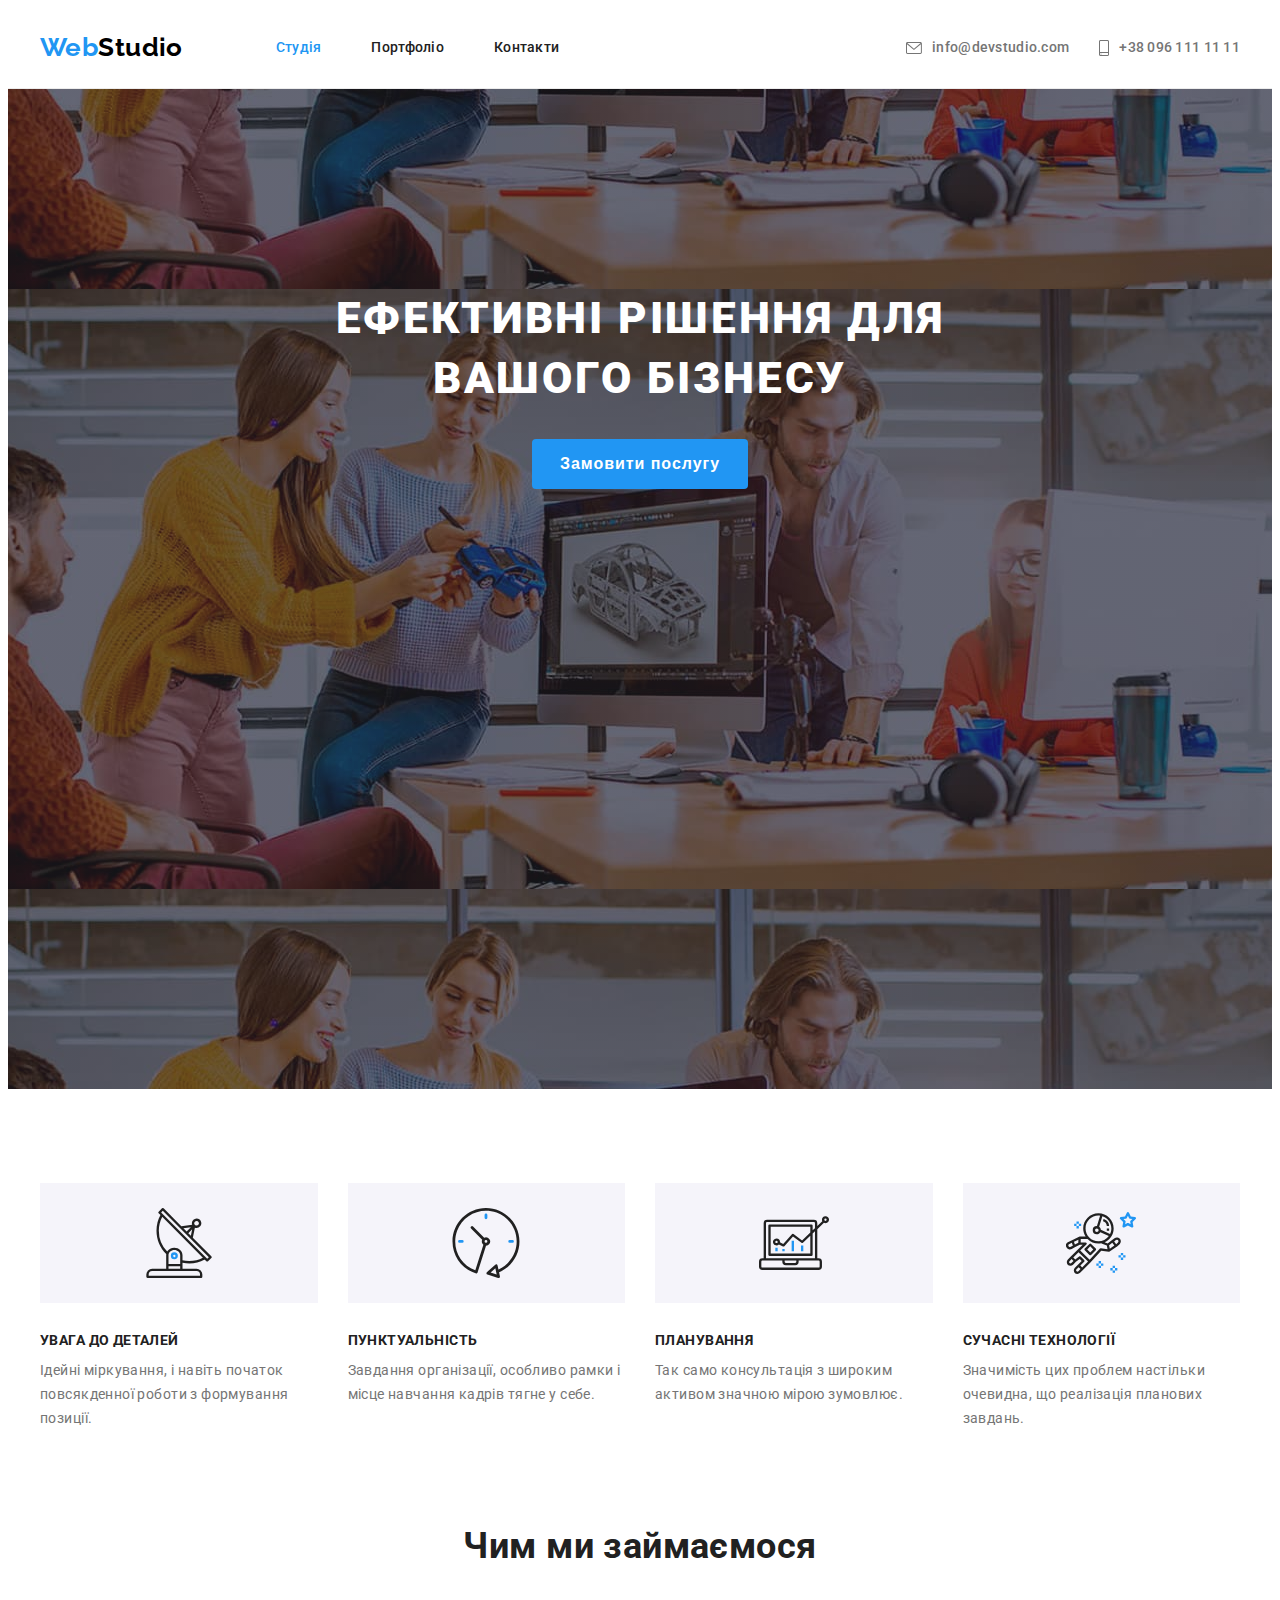
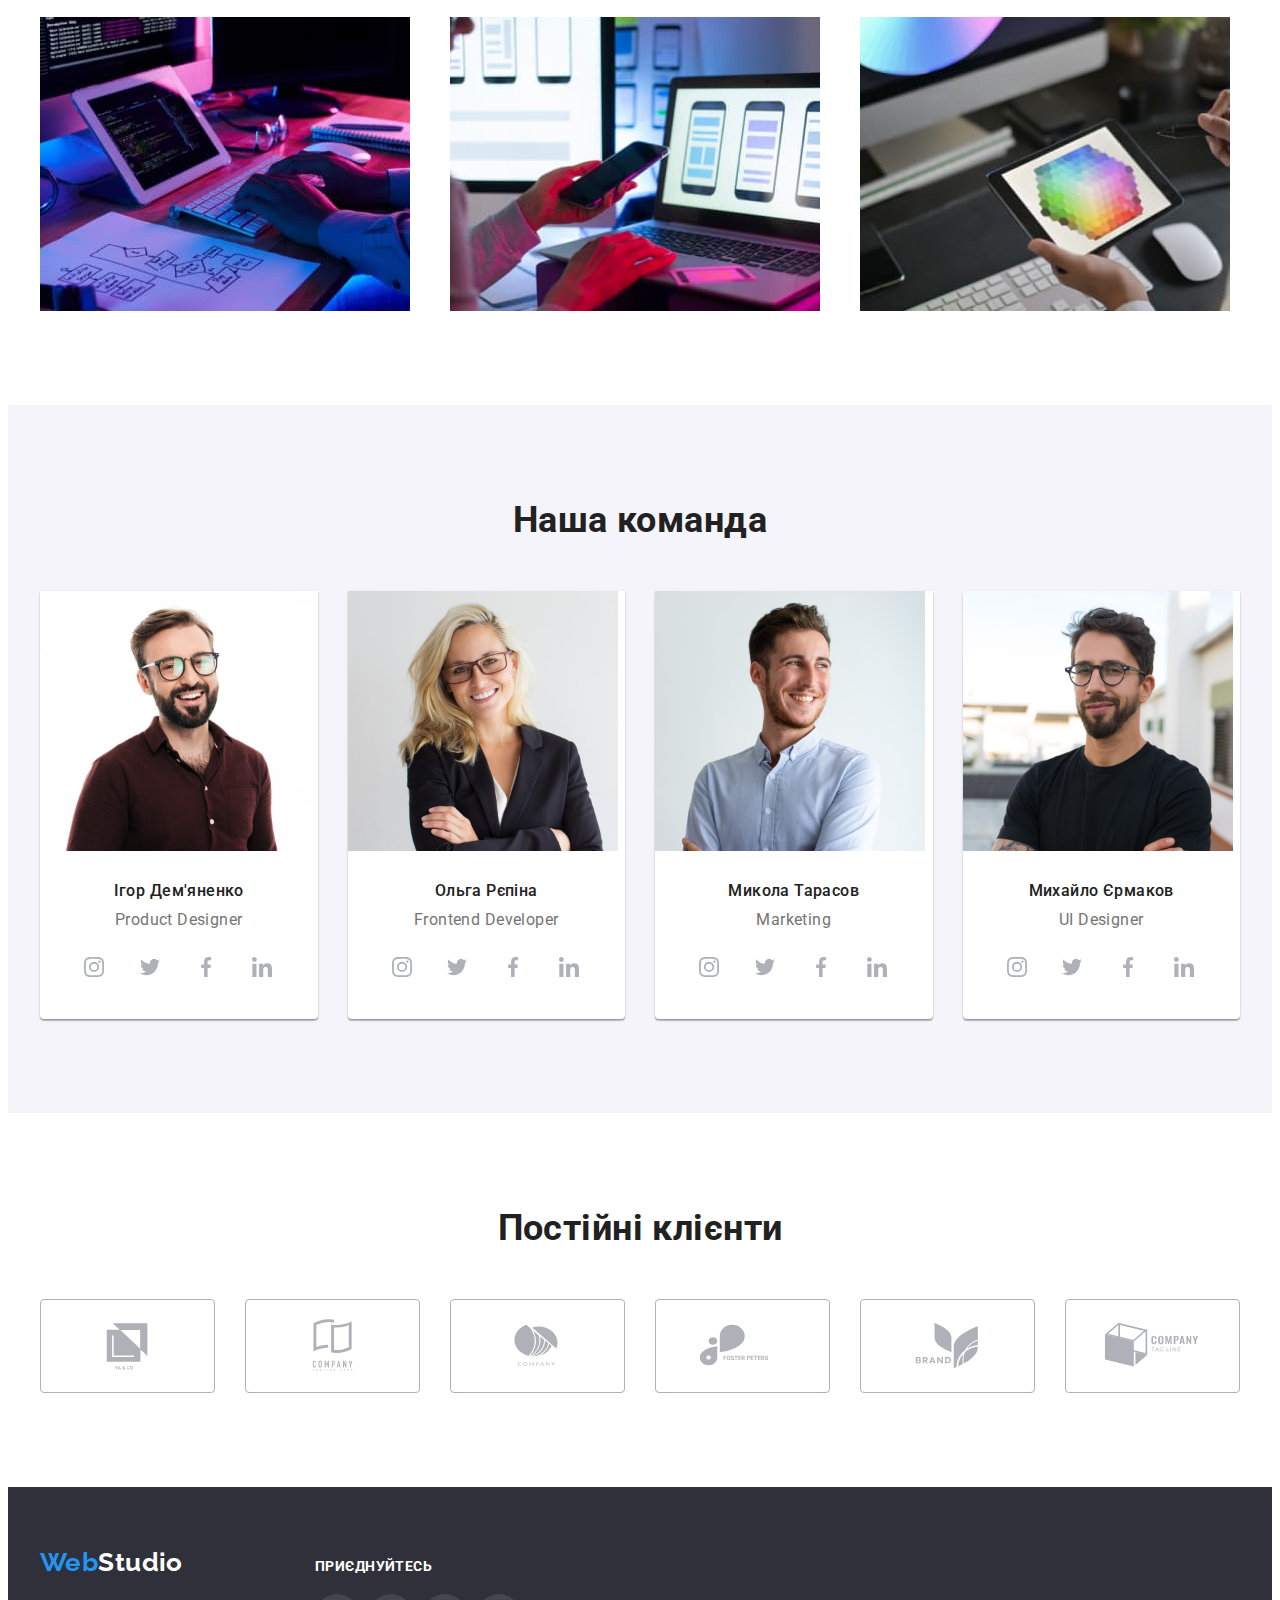
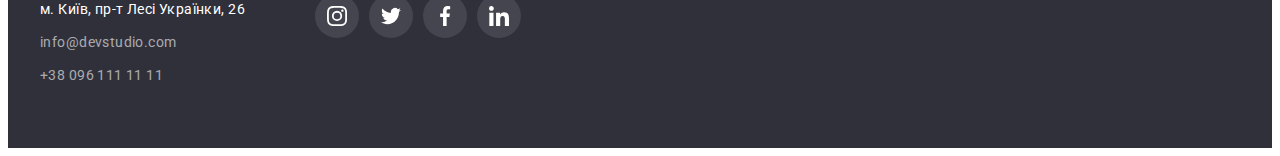
==== index.html @ dd03c1ed "copy" ====
<!DOCTYPE html>
<html lang="uk">
  <head>
    <meta charset="UTF-8" />
    <meta http-equiv="X-UA-Compatible" content="IE=edge" />
    <meta name="viewport" content="width=device-width, initial-scale=1.0" />
    <title>Студія</title>
    <link rel="preconnect" href="https://fonts.googleapis.com" />
    <link rel="preconnect" href="https://fonts.gstatic.com" crossorigin />
    <link
      href="https://fonts.googleapis.com/css2?family=Raleway:wght@700&family=Roboto:wght@400;500;700;900&display=swap"
      rel="stylesheet"
    />
    <link
      rel="stylesheet"
      href="https://cdnjs.cloudflare.com/ajax/libs/modern-normalize/1.1.0/modern-normalize.min.css"
      integrity="sha512-wpPYUAdjBVSE4KJnH1VR1HeZfpl1ub8YT/NKx4PuQ5NmX2tKuGu6U/JRp5y+Y8XG2tV+wKQpNHVUX03MfMFn9Q=="
      crossorigin="anonymous"
      referrerpolicy="no-referrer"
    />
    <link rel="stylesheet" href="./css/styles.css" />
  </head>

  <body class="page">
    <!-- Header -->
    <header class="page-header">
      <div class="container main-nav">
        <a href="./index.html" class="logo-header link" lang="en"
            ><span class="accent">Web</span>Studio</a>
            
        <nav class="page-nav">
          <ul class="site-nav list">
            <li class="item">
              <a href="./index.html" class="link current">Студія</a>
            </li>
            <li class="item">
              <a href="./portfolio.html" class="link"
                >Портфоліо</a
              >
            </li>
            <li class="item">
              <a href="#" class="link">Контакти</a>
            </li>
          </ul>
        </nav>

        <ul class="auth-nav list">
          <li class="item">
            <a href="mailto:info@devstudio.com" class="link">
              <svg class="nav-icon" width="16" height="12">
                <use href="./images/icons.svg#icon-mail"></use>
              </svg>

              info@devstudio.com
            </a>
          </li>

          <li class="item">
            <a href="tel:+380961111111" class="link">
              <svg class="nav-icon" width="10" height="16">
                <use href="./images/icons.svg#icon-tel"></use>
              </svg>

              +38 096 111 11 11</a
            >
          </li>
        </ul>
      </div>
    </header>

    <!-- Main part -->
    <main>
      <!-- Hero -->
      <section class="section hero">
        <div class="container">
          <h1 class="hero-title">Ефективні рішення для<br />вашого бізнесу</h1>
          <button type="button" class="button primary">Замовити послугу</button>
        </div>
      </section>

      <!-- Feature -->
      <section class="section feature">
        <div class="container">
          <h2 class="section-title visually-hidden">Особливості</h2>
          <ul class="feature-list list">
            <li class="feature-item">
              <div class="feature-icon">
                <svg width="70" height="70">
                  <use href="./images/icons.svg#icon-antenna"></use>
                </svg>
              </div>

              <h3 class="title">Увага до деталей</h3>
              <p>Ідейні міркування, і навіть початок повсякденної роботи з формування позиції.</p>
            </li>

            <li class="feature-item">
              <div class="feature-icon">
                <svg width="70" height="70">
                  <use href="./images/icons.svg#icon-clock"></use>
                </svg>
              </div>

              <h3 class="title">Пунктуальність</h3>
              <p>Завдання організації, особливо рамки і місце навчання кадрів тягне у себе.</p>
            </li>

            <li class="feature-item">
              <div class="feature-icon">
                <svg width="70" height="70">
                  <use href="./images/icons.svg#icon-diagram"></use>
                </svg>
              </div>

              <h3 class="title">Планування</h3>
              <p>Так само консультація з широким активом значною мірою зумовлює.</p>
            </li>

            <li class="feature-item">
              <div class="feature-icon">
                <svg width="70" height="70">
                  <use href="./images/icons.svg#icon-astronaut"></use>
                </svg>
              </div>

              <h3 class="title">Сучасні технології</h3>
              <p>Значимість цих проблем настільки очевидна, що реалізація планових завдань.</p>
            </li>
          </ul>
        </div>
      </section>

      <!-- Work -->
      <section class="section">
        <div class="container">
          <h2 class="section-title">Чим ми займаємося</h2>
          <ul class="work-list list">
            <li class="work-item">
              <img
                src="./images/what-we-do/box-one.jpg"
                alt="десктопні додатки"
                width="370"
                height="294"
              />
            </li>
            <li class="work-item">
              <img
                src="./images/what-we-do/box-two.jpg"
                alt="мобільні додатки"
                width="370"
                height="294"
              />
            </li>
            <li class="work-item">
              <img
                src="./images/what-we-do/box-three.jpg"
                alt="дизайнерські рішення"
                width="370"
                height="294"
              />
            </li>
          </ul>
        </div>
      </section>

      <!-- Our team -->
      <section class="section team">
        <div class="container">
          <h2 class="section-title">Наша команда</h2>
          <ul class="team-list list">
            <li class="team-item">
              <img
                class="image"
                src="./images/team/team-card-one.jpg"
                alt="перший член команди Ігор Дем'яненко"
                width="270"
                height="260"
              />
              <div class="team-card">
                <h3 class="title">Ігор Дем'яненко</h3>
                <p class="text" lang="en">Product Designer</p>

                <ul class="team-social-list list">
                  <li class="team-social-item">
                    <a href="" target="_blank" rel="noopener noreferrer" class="team-social-link">
                      <svg width="20" height="20" class="social-icon">
                        <use href="./images/icons.svg#icon-instagram"></use>
                      </svg>
                    </a>
                  </li>
                  <li class="team-social-item">
                    <a href="" target="_blank" rel="noopener noreferrer" class="team-social-link">
                      <svg width="20" height="20" class="social-icon">
                        <use href="./images/icons.svg#icon-twitter"></use>
                      </svg>
                    </a>
                  </li>
                  <li class="team-social-item">
                    <a href="" target="_blank" rel="noopener noreferrer" class="team-social-link">
                      <svg width="20" height="20" class="social-icon">
                        <use href="./images/icons.svg#icon-facebook"></use>
                      </svg>
                    </a>
                  </li>
                  <li class="team-social-item">
                    <a href="" target="_blank" rel="noopener noreferrer" class="team-social-link">
                      <svg width="20" height="20" class="social-icon">
                        <use href="./images/icons.svg#icon-linkedin"></use>
                      </svg>
                    </a>
                  </li>
                </ul>
              </div>
            </li>

            <li class="team-item">
              <img
                class="image"
                src="./images/team/team-card-two.jpg"
                alt="другий член команди Ольга Рєпіна"
                width="270"
                height="260"
              />
              <div class="team-card">
                <h3 class="title">Ольга Рєпіна</h3>
                <p class="text" lang="en">Frontend Developer</p>

                <ul class="team-social-list list">
                  <li class="team-social-item">
                    <a href="" target="_blank" rel="noopener noreferrer" class="team-social-link">
                      <svg width="20" height="20" class="social-icon">
                        <use href="./images/icons.svg#icon-instagram"></use>
                      </svg>
                    </a>
                  </li>
                  <li class="team-social-item">
                    <a href="" target="_blank" rel="noopener noreferrer" class="team-social-link">
                      <svg width="20" height="20" class="social-icon">
                        <use href="./images/icons.svg#icon-twitter"></use>
                      </svg>
                    </a>
                  </li>
                  <li class="team-social-item">
                    <a href="" target="_blank" rel="noopener noreferrer" class="team-social-link">
                      <svg width="20" height="20" class="social-icon">
                        <use href="./images/icons.svg#icon-facebook"></use>
                      </svg>
                    </a>
                  </li>
                  <li class="team-social-item">
                    <a href="" target="_blank" rel="noopener noreferrer" class="team-social-link">
                      <svg width="20" height="20" class="social-icon">
                        <use href="./images/icons.svg#icon-linkedin"></use>
                      </svg>
                    </a>
                  </li>
                </ul>
              </div>
            </li>

            <li class="team-item">
              <img
                class="image"
                src="./images/team/team-card-three.jpg"
                alt="третій член команди Микола Тарасов"
                width="270"
                height="260"
              />
              <div class="team-card">
                <h3 class="title">Микола Тарасов</h3>
                <p class="text" lang="en">Marketing</p>

                <ul class="team-social-list list">
                  <li class="team-social-item">
                    <a href="" target="_blank" rel="noopener noreferrer" class="team-social-link">
                      <svg width="20" height="20" class="social-icon">
                        <use href="./images/icons.svg#icon-instagram"></use>
                      </svg>
                    </a>
                  </li>
                  <li class="team-social-item">
                    <a href="" target="_blank" rel="noopener noreferrer" class="team-social-link">
                      <svg width="20" height="20" class="social-icon">
                        <use href="./images/icons.svg#icon-twitter"></use>
                      </svg>
                    </a>
                  </li>
                  <li class="team-social-item">
                    <a href="" target="_blank" rel="noopener noreferrer" class="team-social-link">
                      <svg width="20" height="20" class="social-icon">
                        <use href="./images/icons.svg#icon-facebook"></use>
                      </svg>
                    </a>
                  </li>
                  <li class="team-social-item">
                    <a href="" target="_blank" rel="noopener noreferrer" class="team-social-link">
                      <svg width="20" height="20" class="social-icon">
                        <use href="./images/icons.svg#icon-linkedin"></use>
                      </svg>
                    </a>
                  </li>
                </ul>
              </div>
            </li>
            <li class="team-item">
              <img
                class="image"
                src="./images/team/team-card-four.jpg"
                alt="четвертий член команди Михайло Єрмаков"
                width="270"
                height="260"
              />
              <div class="team-card">
                <h3 class="title">Михайло Єрмаков</h3>
                <p class="text" lang="en">UI Designer</p>

                <ul class="team-social-list list">
                  <li class="team-social-item">
                    <a href="" target="_blank" rel="noopener noreferrer" class="team-social-link">
                      <svg width="20" height="20" class="social-icon">
                        <use href="./images/icons.svg#icon-instagram"></use>
                      </svg>
                    </a>
                  </li>
                  <li class="team-social-item">
                    <a href="" target="_blank" rel="noopener noreferrer" class="team-social-link">
                      <svg width="20" height="20" class="social-icon">
                        <use href="./images/icons.svg#icon-twitter"></use>
                      </svg>
                    </a>
                  </li>
                  <li class="team-social-item">
                    <a href="" target="_blank" rel="noopener noreferrer" class="team-social-link">
                      <svg width="20" height="20" class="social-icon">
                        <use href="./images/icons.svg#icon-facebook"></use>
                      </svg>
                    </a>
                  </li>
                  <li class="team-social-item">
                    <a href="" target="_blank" rel="noopener noreferrer" class="team-social-link">
                      <svg width="20" height="20" class="social-icon">
                        <use href="./images/icons.svg#icon-linkedin"></use>
                      </svg>
                    </a>
                  </li>
                </ul>
              </div>
            </li>
          </ul>
        </div>
      </section>

      <!-- Clients -->

      <section class="section">
        <div class="container">
          <h2 class="section-title">Постійні клієнти</h2>
          <ul class="client-list list">
            <li class="client-item">
              <a href="#" target="_blank" rel="noopener noreferrer" class="client-link">
                <svg width="106" height="60" class="client-icon">
                  <use href="./images/icons.svg#icon-company-one"></use>
                </svg>
              </a>
            </li>
            <li class="client-item">
              <a href="#" target="_blank" rel="noopener noreferrer" class="client-link">
                <svg width="106" height="60" class="client-icon">
                  <use href="./images/icons.svg#icon-company-two"></use>
                </svg>
              </a>
            </li>
            <li class="client-item">
              <a href="#" target="_blank" rel="noopener noreferrer" class="client-link">
                <svg width="106" height="60" class="client-icon">
                  <use href="./images/icons.svg#icon-company-three"></use>
                </svg>
              </a>
            </li>
            <li class="client-item">
              <a href="#" target="_blank" rel="noopener noreferrer" class="client-link">
                <svg width="106" height="60" class="client-icon">
                  <use href="./images/icons.svg#icon-company-four"></use>
                </svg>
              </a>
            </li>
            <li class="client-item">
              <a href="#" target="_blank" rel="noopener noreferrer" class="client-link">
                <svg width="106" height="60" class="client-icon">
                  <use href="./images/icons.svg#icon-company-five"></use>
                </svg>
              </a>
            </li>
            <li class="client-item">
              <a href="#" target="_blank" rel="noopener noreferrer" class="client-link">
                <svg width="106" height="60" class="client-icon">
                  <use href="./images/icons.svg#icon-company-six"></use>
                </svg>
              </a>
            </li>
          </ul>
        </div>
      </section>
    </main>

    <!-- Footer -->
    <footer class="page-footer">
      <div class="footer container">
        <div class="section-adress">
          <a href="./index.html" class="logo-footer link" lang="en"
            ><span class="accent">Web</span>Studio</a
          >

          <address>
            <ul class="adress-list list">
              <li class="adress-item">
                <a href="https://goo.gl/maps/Ga38fahrQ6ZwUitU9" target="_blank" rel="noopener noreferrer" class="adress-map link"
                  >м. Київ, пр-т Лесі Українки, 26</a
                >
              </li>

              <li class="adress-item">
                <a href="mailto:info@devstudio.com" class="auth-mail link">info@devstudio.com</a>
              </li>

              <li class="adress-item">
                <a href="tel:+380961111111" class="auth-tel link">+38 096 111 11 11</a>
              </li>
            </ul>
          </address>
        </div>

        <div>
          <span class="active-social">Приєднуйтесь</span>
          <ul class="footer-social-list list">
            <li class="footer-social-item">
              <a href="#" target="_blank" rel="noopener noreferrer" class="footer-social-link">
                <svg width="20" height="20" class="social-icon">
                  <use href="./images/icons.svg#icon-instagram"></use>
                </svg>
              </a>
            </li>

            <li class="footer-social-item">
              <a href="#" target="_blank" rel="noopener noreferrer" class="footer-social-link">
                <svg width="20" height="20" class="social-icon">
                  <use href="./images/icons.svg#icon-twitter"></use>
                </svg>
              </a>
            </li>

            <li class="footer-social-item">
              <a href="#" target="_blank" rel="noopener noreferrer" class="footer-social-link">
                <svg width="20" height="20" class="social-icon">
                  <use href="./images/icons.svg#icon-facebook"></use>
                </svg>
              </a>
            </li>

            <li class="footer-social-item">
              <a href="#" target="_blank" rel="noopener noreferrer" class="footer-social-link">
                <svg width="20" height="20" class="social-icon">
                  <use href="./images/icons.svg#icon-linkedin"></use>
                </svg>
              </a>
            </li>
          </ul>
        </div>
      </div>
    </footer>
  </body>
</html>
---- css/styles.css ----
:root {
  --primary-text-color: #757575;
  --title-text-color: #212121;
  --accent-color: #2196f3;
  --white-color: #ffffff;
  --background-grey-color: #f5f4fa;
  --footer-background-color: #2f303a;
  --black-color: #000000;
  --black-opacity-color: rgba(255, 255, 255, 0.6);
  --background-active-button: #188ce8;
  --background-footer-icon: rgba(255, 255, 255, 0.1);
  --background-hero: #c4c4c4;
  --projects-border-color: #eeeeee;
  --client-icon-color: #afb1b8;
  --team-card-shadow: 0px 1px 3px rgba(0, 0, 0, 0.12), 0px 1px 1px rgba(0, 0, 0, 0.14),
    0px 2px 1px rgba(0, 0, 0, 0.2);
  --project-card-shadow: 0px 1px 1px rgba(0, 0, 0, 0.12), 0px 4px 4px rgba(0, 0, 0, 0.06),
    1px 4px 6px rgba(0, 0, 0, 0.16);
  --filtr-card-shadow: 0px 3px 1px rgba(0, 0, 0, 0.1), 0px 1px 2px rgba(0, 0, 0, 0.08),
    0px 2px 2px rgba(0, 0, 0, 0.12);
  --list-gap: 30px;
  --social-gap: 10px;
  --filtr-gap: 8px;
}

body {
  background-color: var(--white-color);
  color: var(--primary-text-color);

  font-family: 'Roboto', sans-serif;
  font-size: 14px;
  line-height: 1.71;
  letter-spacing: 0.03em;
}

.list {
  margin: 0;
  padding: 0;
  list-style: none;
}

.link {
  text-decoration: none;
  text-transform: none;
}

.container {
  margin-left: auto;
  margin-right: auto;
  padding-left: 15px;
  padding-right: 15px;
  width: 1200px;
}

.section {
  padding-top: 94px;
  padding-bottom: 94px;
}

h1,
h2,
h3,
h4,
h5,
h6,
p {
  margin-top: 0;
  margin-bottom: 0;
}

img {
  display: block;
  max-width: 100%;
  height: auto;
}

.visually-hidden {
  position: absolute;
  white-space: nowrap;
  width: 1px;
  height: 1px;
  overflow: hidden;
  border: 0;
  padding: 0;
  clip: rect(0 0 0 0);
  clip-path: inset(50%);
  margin: -1px;
}

/* page header */

.page-header {
  border-bottom: 1px solid #ececec;
}

/* logo */

.logo-header {
  margin-right: 93px;
  padding-top: 24px;
  padding-bottom: 25px;

  color: var(--black-color);

  font-family: 'Raleway', sans-serif;
  font-weight: 700;
  font-size: 26px;
  line-height: 1.19;
}

.accent {
  color: var(--accent-color);
}

/* site navigation */

.main-nav,
.page-nav {
  display: flex;
  align-items: center;
}

.site-nav {
  display: flex;
  gap: 50px;
}

.site-nav .link {
  display: block;
  padding-top: 32px;
  padding-bottom: 32px;
  color: var(--title-text-color);

  font-weight: 500;
  font-size: 14px;
  line-height: 1.14;
  letter-spacing: 0.02em;
}

.site-nav .link:hover,
.site-nav .link:focus,
.site-nav .link.current,
.auth-nav .link:hover,
.auth-nav .link:focus,
.adress-map:hover,
.adress-map:focus,
.auth-mail:hover,
.auth-mail:focus,
.auth-tel:hover,
.auth-tel:focus {
  color: var(--accent-color);
}

.auth-nav {
  display: flex;
  gap: 30px;
  margin-left: auto;
}

.auth-nav .link {
  display: flex;
  align-items: center;
  padding-top: 32px;
  padding-bottom: 32px;
  color: var(--primary-text-color);

  font-weight: 500;
  font-size: 14px;
  line-height: 1.14;
  letter-spacing: 0.02em;
}

.nav-icon {
  margin-right: 10px;
  fill: currentColor;
}

.nav-icon:hover,
.nav-icon:focus {
  fill: var(--accent-color);
}

/* hero */

.section.hero {
  padding-top: 200px;
  padding-bottom: 200px;
  margin-left: auto;
  margin-right: auto;
  height: 600px;
  max-width: 1600px;
  background-color: var(--background-hero);
  background-image: linear-gradient(to right, rgba(47, 48, 58, 0.4), rgba(47, 48, 58, 0.4)),
    url(../images/hero-background.jpg);
  background-position: center;
}

.hero {
  background-color: var(--footer-background-color);
  text-align: center;
}

.hero-title {
  margin-bottom: 30px;
  color: var(--white-color);

  font-weight: 900;
  font-size: 44px;
  line-height: 1.36;
  letter-spacing: 0.06em;
  text-transform: uppercase;
}

/* feature */

.section.feature {
  padding-bottom: 0;
}

.section-title {
  margin-bottom: 50px;
  color: var(--title-text-color);

  font-size: 36px;
  line-height: 1.17;
  text-align: center;
}

.feature-list {
  display: flex;
  gap: var(--list-gap);
}

.feature-item {
  flex-basis: calc((100% - (3 * var(--list-gap))) / 4);
}

.feature-icon {
  display: flex;
  margin-bottom: 30px;
  height: 120px;
  background-color: var(--background-grey-color);
  justify-content: center;
  align-items: center;
}

.feature-list .title {
  margin-bottom: 10px;
  color: var(--title-text-color);

  font-size: 14px;
  line-height: 1.14;
  text-transform: uppercase;
}

/* Work */

.work-list {
  display: flex;
  gap: var(--list-gap);
}

.work-item {
  flex-basis: calc((100% - (2 * var(--list-gap))) / 3);
}

/* Our team */

.section.team {
  background-color: var(--background-grey-color);
}

.team-list {
  display: flex;
  gap: var(--list-gap);
}

.team-item {
  flex-basis: calc((100% - (3 * var(--list-gap))) / 4);
  background-color: var(--white-color);
  box-shadow: var(--team-card-shadow);
  border-radius: 0px 0px 4px 4px;
}

.team-card {
  padding: 30px 32px;
  text-align: center;
}

.team-list .title {
  margin-bottom: 10px;
  color: var(--title-text-color);

  font-weight: 500;
  font-size: 16px;
  line-height: 1.19;
}

.team-list .text {
  margin-bottom: 16px;
  font-size: 16px;
  line-height: 1.19;
}

.team-social-list,
.footer-social-list {
  display: flex;
  gap: 10px;
  justify-content: center;
}

.team-social-item,
.footer-social-item {
  flex-basis: calc((100% - (3 * var(--social-gap))) / 4);
}

.team-social-link,
.footer-social-link {
  display: flex;
  justify-content: center;
  align-items: center;
  width: 44px;
  height: 44px;
}

.team-social-link {
  color: var(--client-icon-color);
  background-color: var(--white-color);
  border-radius: 50%;
}

.social-icon {
  fill: currentColor;
}

.team-social-link:hover,
.team-social-link:focus {
  background-color: var(--background-active-button);
}

.team-social-link:hover svg,
.team-social-link:focus svg {
  fill: var(--white-color);
}

/* button */

.button {
  border-radius: 4px;
  color: var(--title-text-color);
  background-color: var(--white-color);

  cursor: pointer;
  text-align: center;
  border: none;
}

.button.primary {

  min-width: 216px;
  height: 50px;

  color: var(--white-color);
  background-color: var(--accent-color);

  font-weight: 700;
  font-size: 16px;
  line-height: 1.88;
  text-align: center;
  letter-spacing: 0.06em;
}

.button.primary:hover,
.button.primary:focus {
  color: var(--white-color);
  background-color: var(--background-active-button);
}

.button.secondary {
  padding: 6px 25px;
  color: var(--title-text-color);
  background-color: var(--background-grey-color);

  font-weight: 500;
  font-size: 16px;
  line-height: 1.63;
  letter-spacing: 0.03em;
}

.button.secondary:hover,
.button.secondary:focus {
  color: var(--white-color);
  background-color: var(--accent-color);
}

.button.secondary:hover,
.button.secondary:focus {
  box-shadow: var(--filtr-card-shadow);
}

/* Clients */

.client-list {
  display: flex;
  justify-content: center;
  gap: var(--list-gap);
}

.client-item {
  flex-basis: calc((100% - (5 * var(--list-gap))) / 6);
}

.client-link {
  display: flex;
  justify-content: center;
  align-items: center;
  height: 92px;
  border: 1px solid var(--client-icon-color);
  border-radius: 4px;

  color: var(--client-icon-color);
}

.client-link:hover,
.client-link:focus {
  border: 1px solid var(--accent-color);
}

.client-icon {
  fill: currentColor;
}

.client-link:hover svg,
.client-link:focus svg {
  color: var(--accent-color);
}

/* Footer */

.page-footer {
  padding-top: 60px;
  padding-bottom: 60px;

  color: var(--white-color);
  background-color: var(--footer-background-color);
}

.footer {
  display: flex;
  align-items: baseline;
}

.section-adress {
  margin-right: 70px;
}

.logo-footer {
  display: inline-block;
  margin-bottom: 20px;
  color: var(--white-color);

  font-family: 'Raleway', sans-serif;
  font-weight: 700;
  font-size: 26px;
  line-height: 1.19;
}

.adress-map {
  color: var(--white-color);
  font-style: normal;
}

.adress-item:not(:last-child) {
  margin-bottom: 9px;
}

.auth-mail,
.auth-tel {
  color: var(--black-opacity-color);
  font-style: normal;
}

.active-social {
  display: block;
  margin-bottom: 20px;
  font-weight: 700;
  line-height: 1.1429;
  letter-spacing: 0.03em;
  text-transform: uppercase;
}

.footer-social-link {
  color: var(--white-color);
  background-color: var(--background-footer-icon);
  border-radius: 50%;
}

.social-icon {
  fill: currentColor;
}

.footer-social-link:hover,
.footer-social-link:focus {
  background-color: var(--background-active-button);
}

/* CSS styles for portfolio.html */

/* Filtr section */

.filtr-list {
  display: flex;
  gap: 8px;
  justify-content: center;
  margin-bottom: 50px;
}

/* Projects section */

.section .projects {
  padding-top: 0;
}

.projects-list {
  display: flex;
  flex-wrap: wrap;
  gap: var(--list-gap);
}

.projects-item {
  flex-basis: calc((100% - (2 * var(--list-gap))) / 3);
}

.projects-link {
  display: block;
}

.projects-link:hover,
.projects-link:focus {
  box-shadow: var(--project-card-shadow);
}

.projects-name {
  padding: 20px 24px;
  border: 1px solid var(--projects-border-color);
  border-top: none;
}

.projects-title {
  margin-bottom: 4px;
  color: var(--title-text-color);

  font-size: 18px;
  line-height: 2;
  letter-spacing: 0.06em;
}

.projects-text {
  color: var(--primary-text-color);

  font-size: 16px;
  line-height: 1.88;
}
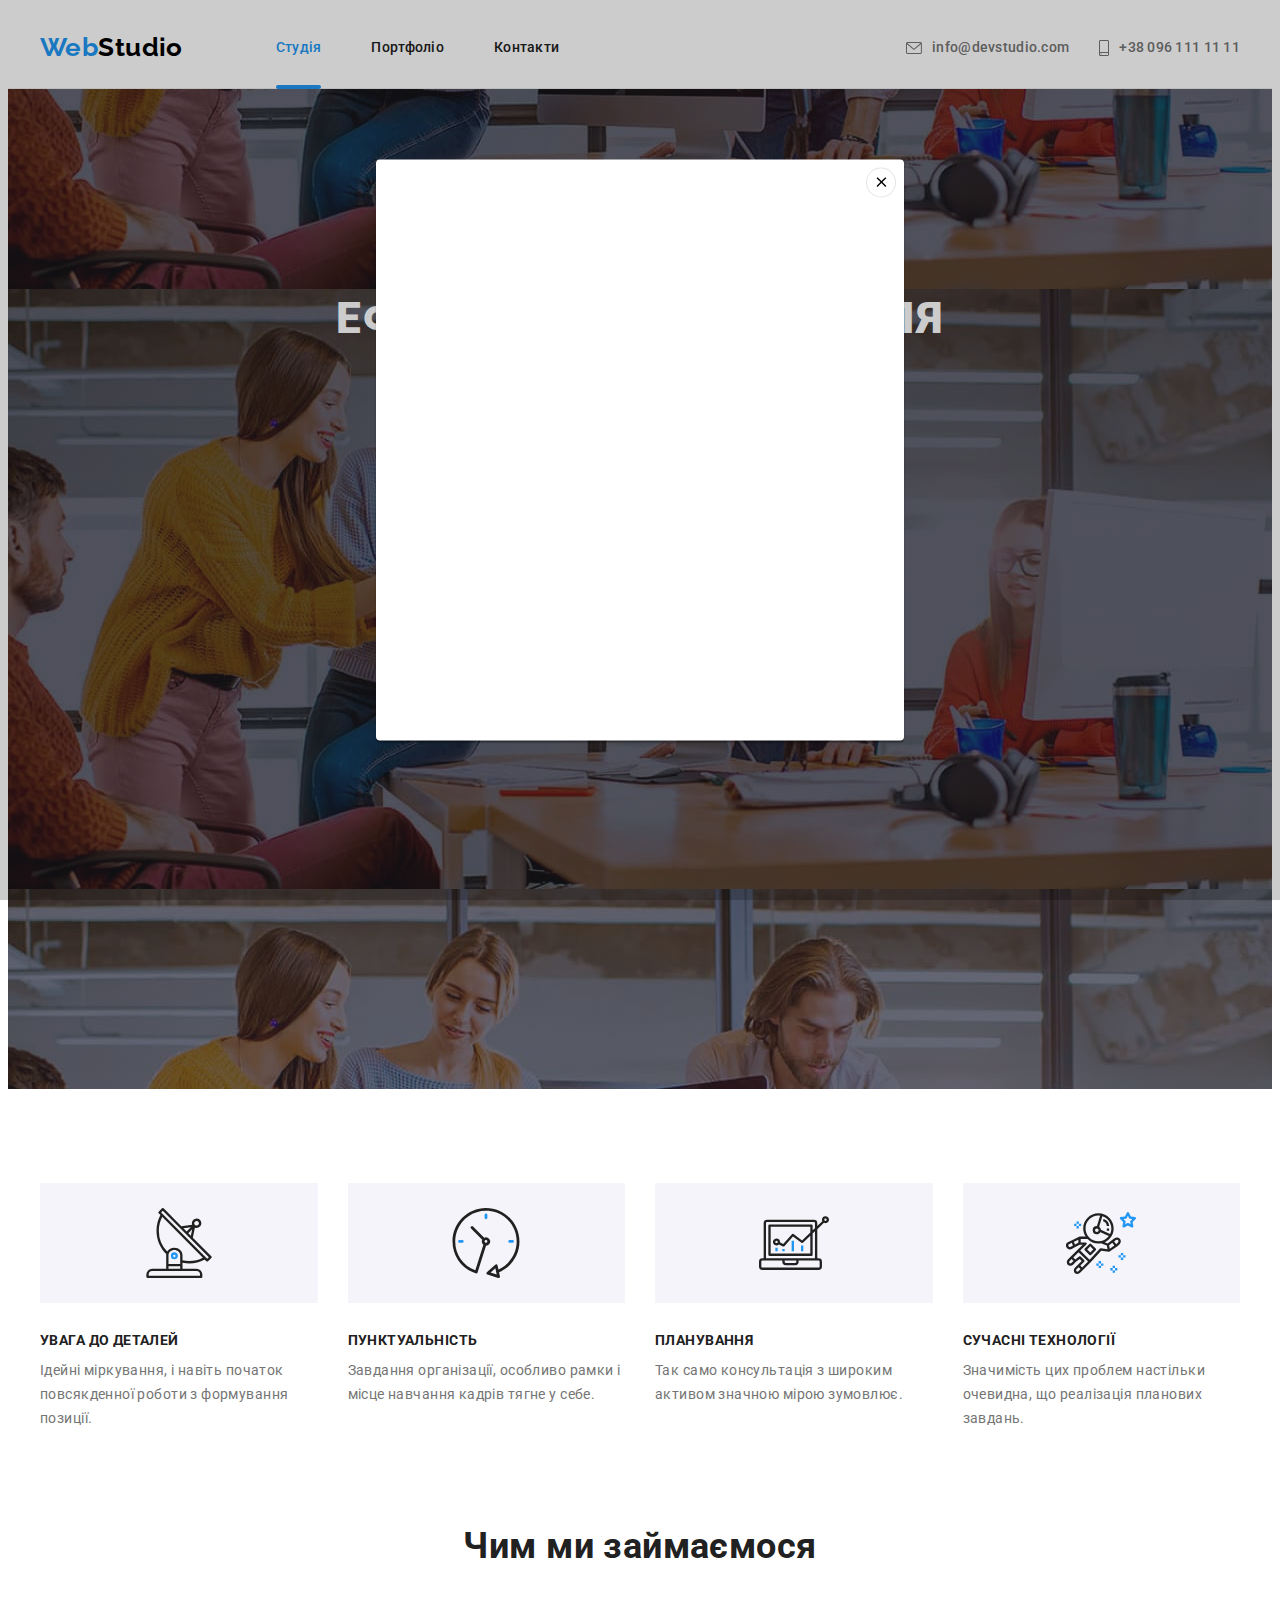
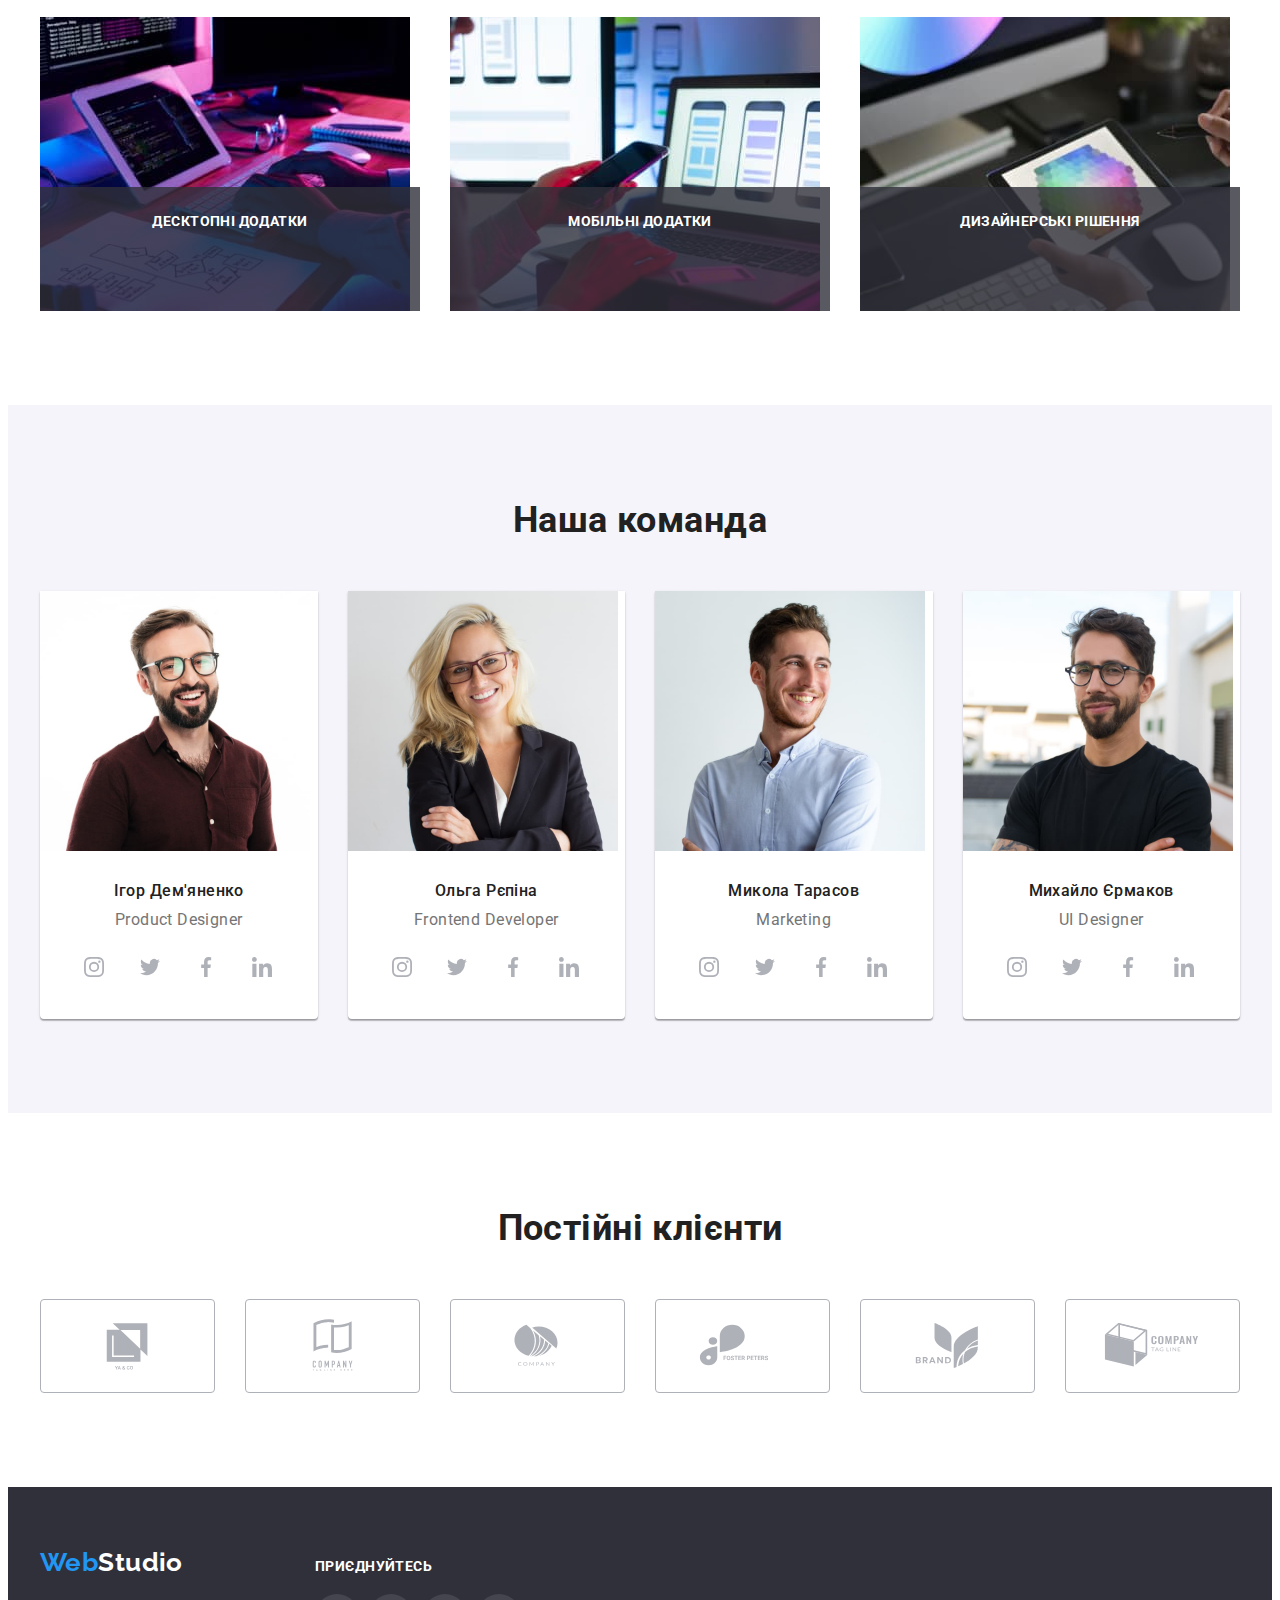
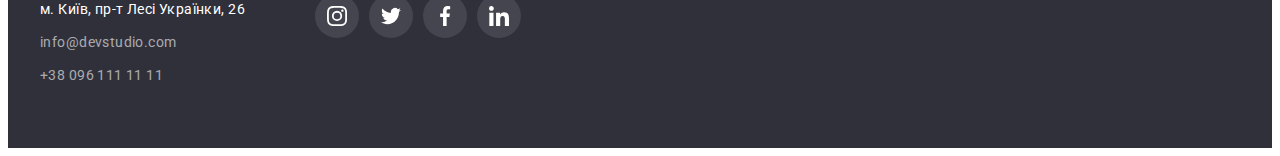
==== commit 19d28cc1: "modal+backdrop" ====
--- a/index.html
+++ b/index.html
@@ -74,7 +74,7 @@
       <section class="section hero">
         <div class="container">
           <h1 class="hero-title">Ефективні рішення для<br />вашого бізнесу</h1>
-          <button type="button" class="button primary">Замовити послугу</button>
+          <button type="button" class="button primary" data-modal-open>Замовити послугу</button>
         </div>
       </section>
 
@@ -131,33 +131,42 @@
       </section>
 
       <!-- Work -->
-      <section class="section">
+      <section class="section work">
         <div class="container">
           <h2 class="section-title">Чим ми займаємося</h2>
           <ul class="work-list list">
             <li class="work-item">
-              <img
-                src="./images/what-we-do/box-one.jpg"
-                alt="десктопні додатки"
-                width="370"
-                height="294"
-              />
+              <div class="work-thumb">
+                <img
+                  src="./images/what-we-do/box-one.jpg"
+                  alt="десктопні додатки"
+                  width="370"
+                  height="294"
+                />
+                <p class="work-text">Десктопні додатки</p>
+              </div>
             </li>
             <li class="work-item">
-              <img
-                src="./images/what-we-do/box-two.jpg"
-                alt="мобільні додатки"
-                width="370"
-                height="294"
-              />
+              <div class="work-thumb">
+                <img
+                  src="./images/what-we-do/box-two.jpg"
+                  alt="мобільні додатки"
+                  width="370"
+                  height="294"
+                />
+                <p class="work-text">Мобільні додатки</p>
+              </div>
             </li>
             <li class="work-item">
-              <img
-                src="./images/what-we-do/box-three.jpg"
-                alt="дизайнерські рішення"
-                width="370"
-                height="294"
-              />
+              <div class="work-thumb">
+                <img
+                  src="./images/what-we-do/box-three.jpg"
+                  alt="дизайнерські рішення"
+                  width="370"
+                  height="294"
+                />
+                <p class="work-text">Дизайнерські рішення</p>
+              </div>
             </li>
           </ul>
         </div>
@@ -468,5 +477,18 @@
         </div>
       </div>
     </footer>
+
+    <div class="backdrop" data-modal>
+      <div class="modal">
+        <button type="button" class="modal-button" data-modal-close>
+          <svg class="modal-icon" width="18" height="18">
+            <use href="./images/icons.svg#icon-btn-close"></use>
+          </svg>
+        </button>
+      </div>
+    </div>
+
+    <script src="./js/modal.js"></script>
+
   </body>
 </html>
--- a/css/styles.css
+++ b/css/styles.css
@@ -9,15 +9,20 @@
   --black-opacity-color: rgba(255, 255, 255, 0.6);
   --background-active-button: #188ce8;
   --background-footer-icon: rgba(255, 255, 255, 0.1);
+  --background-item-work: rgba(47, 48, 58, 0.8);
   --background-hero: #c4c4c4;
+  --background-item-projects: rgba(33, 150, 243, 0.9);
+  --background-backdrop: rgba(0, 0, 0, 0.2);
   --projects-border-color: #eeeeee;
   --client-icon-color: #afb1b8;
+  --border-color-btn-modal: rgba(0, 0, 0, 0.1);
   --team-card-shadow: 0px 1px 3px rgba(0, 0, 0, 0.12), 0px 1px 1px rgba(0, 0, 0, 0.14),
     0px 2px 1px rgba(0, 0, 0, 0.2);
   --project-card-shadow: 0px 1px 1px rgba(0, 0, 0, 0.12), 0px 4px 4px rgba(0, 0, 0, 0.06),
     1px 4px 6px rgba(0, 0, 0, 0.16);
   --filtr-card-shadow: 0px 3px 1px rgba(0, 0, 0, 0.1), 0px 1px 2px rgba(0, 0, 0, 0.08),
     0px 2px 2px rgba(0, 0, 0, 0.12);
+  --modal-shadow: 0px 1px 3px rgba(0, 0, 0, 0.12), 0px 1px 1px rgba(0, 0, 0, 0.14), 0px 2px 1px rgba(0, 0, 0, 0.2);
   --list-gap: 30px;
   --social-gap: 10px;
   --filtr-gap: 8px;
@@ -126,6 +131,7 @@
 }
 
 .site-nav .link {
+  position: relative;
   display: block;
   padding-top: 32px;
   padding-bottom: 32px;
@@ -135,6 +141,18 @@
   font-size: 14px;
   line-height: 1.14;
   letter-spacing: 0.02em;
+}
+
+.site-nav .link.current::after {
+  position: absolute;
+  bottom: -1px;
+  left: 0;
+  width: 100%;
+  height: 4px;
+  content: '';
+
+  background-color: var(--accent-color);
+  border-radius: 2px;
 }
 
 .site-nav .link:hover,
@@ -264,6 +282,26 @@
   flex-basis: calc((100% - (2 * var(--list-gap))) / 3);
 }
 
+.work-thumb {
+  position: relative;
+}
+
+.work-text {
+  position: absolute;
+  width: 100%;
+  height: 70px;
+  bottom: 0;
+  right: 0;
+  padding-top: 27px;
+  padding-bottom: 27px;
+  font-weight: 700;
+  line-height: 1.14;
+  text-align: center;
+  text-transform: uppercase;
+  color: var(--white-color);
+  background-color: var(--background-item-work);
+}
+
 /* Our team */
 
 .section.team {
@@ -305,7 +343,7 @@
 .team-social-list,
 .footer-social-list {
   display: flex;
-  gap: 10px;
+  gap: var(--social-gap);
   justify-content: center;
 }
 
@@ -540,6 +578,42 @@
   box-shadow: var(--project-card-shadow);
 }
 
+.projects-thumb {
+  position: relative;
+}
+
+.projects-thumb::before {
+  content: '';
+  position: absolute;
+  left: 0;
+  top: 0;
+  width: 100%;
+  height: 100%;
+  background-color: var(--background-item-projects);
+  opacity: 0;
+}
+
+.projects-thumb-text {
+  position: absolute;
+  left: 0;
+  top: 0;
+  width: 100%;
+  height: 100%;
+  display: flex;
+  align-items: center;
+  padding-left: 24px;
+  padding-right: 24px;
+  font-size: 18px;
+  line-height: 1.55;
+  color: var(--white-color);
+
+  opacity: 0;
+}
+
+.projects-link:hover .projects-thumb::before,
+.projects-link:hover .projects-thumb-text {
+  opacity: 1;
+}
 .projects-name {
   padding: 20px 24px;
   border: 1px solid var(--projects-border-color);
@@ -561,3 +635,48 @@
   font-size: 16px;
   line-height: 1.88;
 }
+
+/* Modal window */
+
+.backdrop {
+  position: fixed;
+  top: 0;
+  left: 0;
+  width: 100%;
+  height: 100%;
+  background-color: var(--background-backdrop);
+}
+
+.backdrop.is-hidden {
+  opacity: 0;
+  pointer-events: none;
+}
+
+.modal {
+  position: absolute;
+  top: 50%;
+  left: 50%;
+  transform: translate(-50%, -50%);
+  min-width: 528px;
+  min-height: 581px;
+
+  background-color: var(--white-color);
+  box-shadow: var(--modal-shadow);
+  border-radius: 4px;
+}
+
+.modal-button {
+  position: absolute;
+  top: 8px;
+  right: 8px;
+  display: flex;
+  justify-content: center;
+  align-items: center;
+  width: 30px;
+  height: 30px;
+  background-color: var(--white-color);
+  border: 1px solid var(--border-color-btn-modal);
+  border-radius: 50%;
+  cursor: pointer;
+  text-align: center;
+}
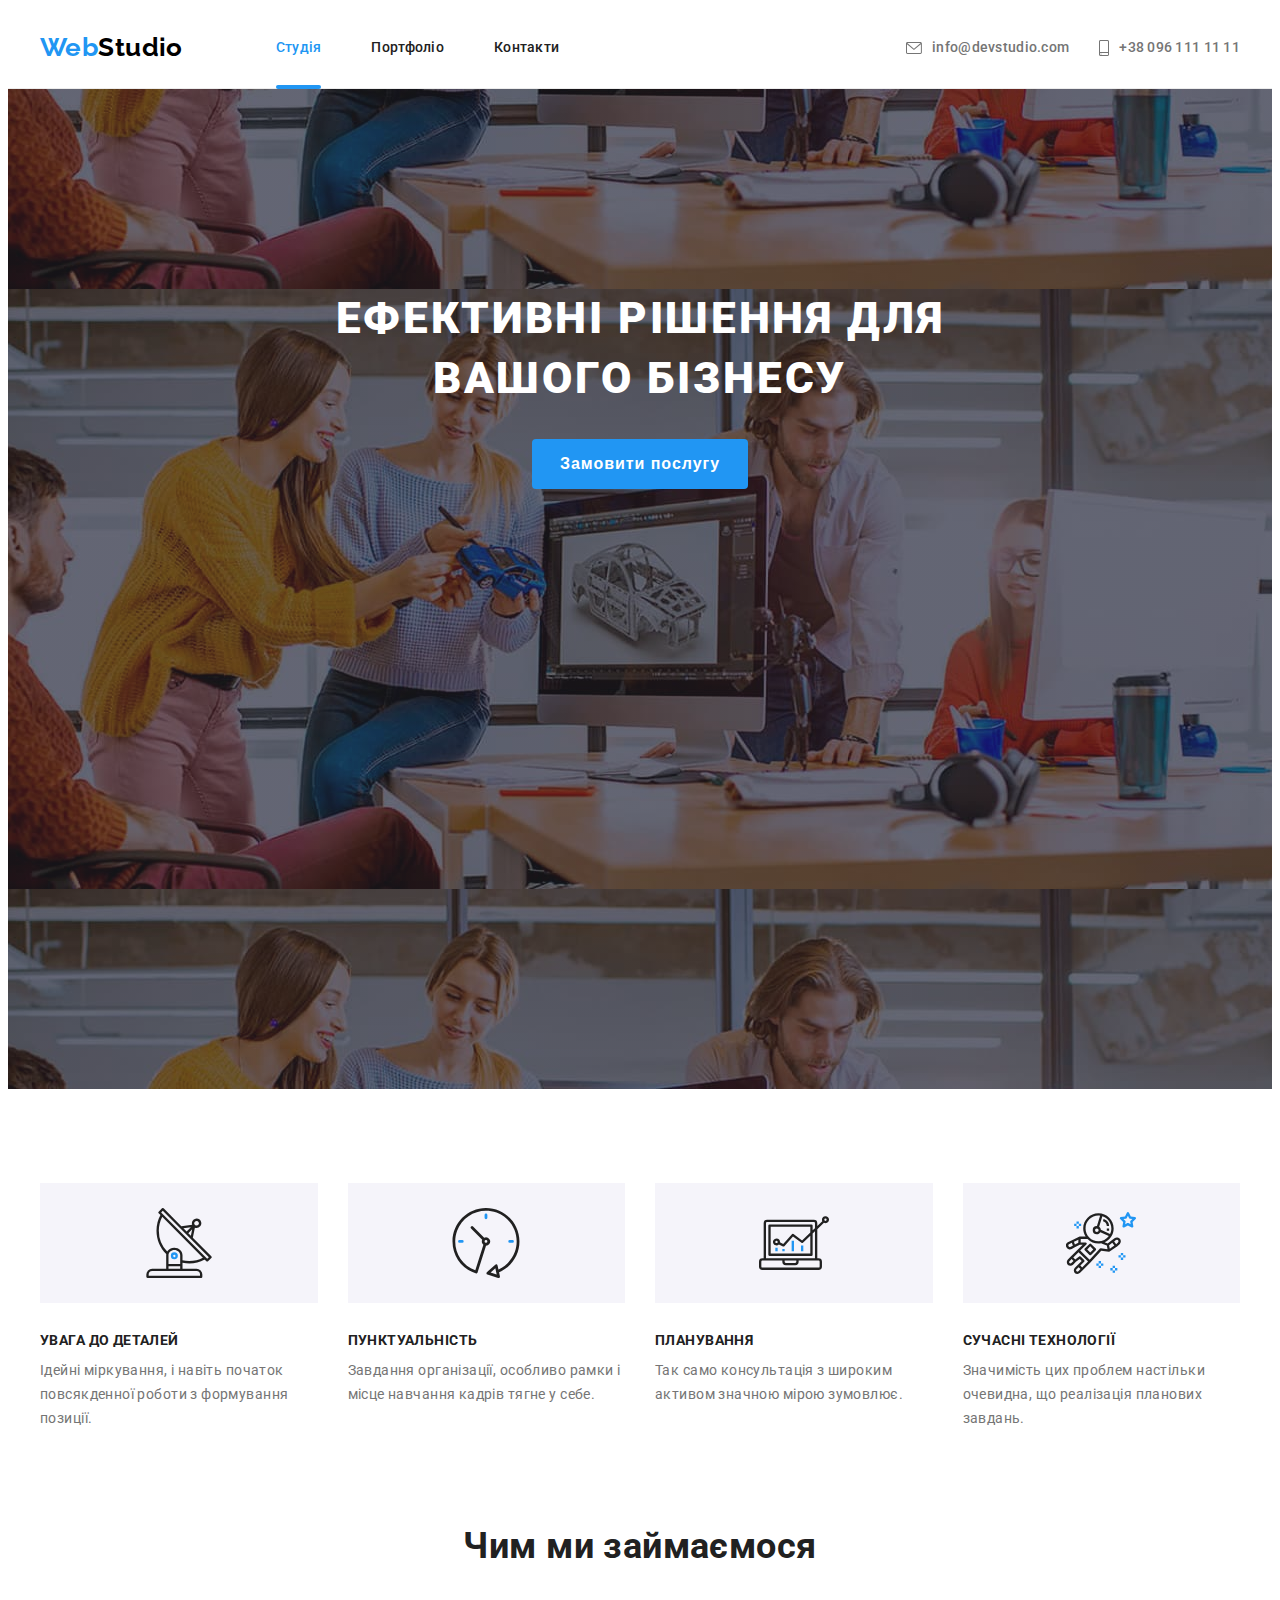
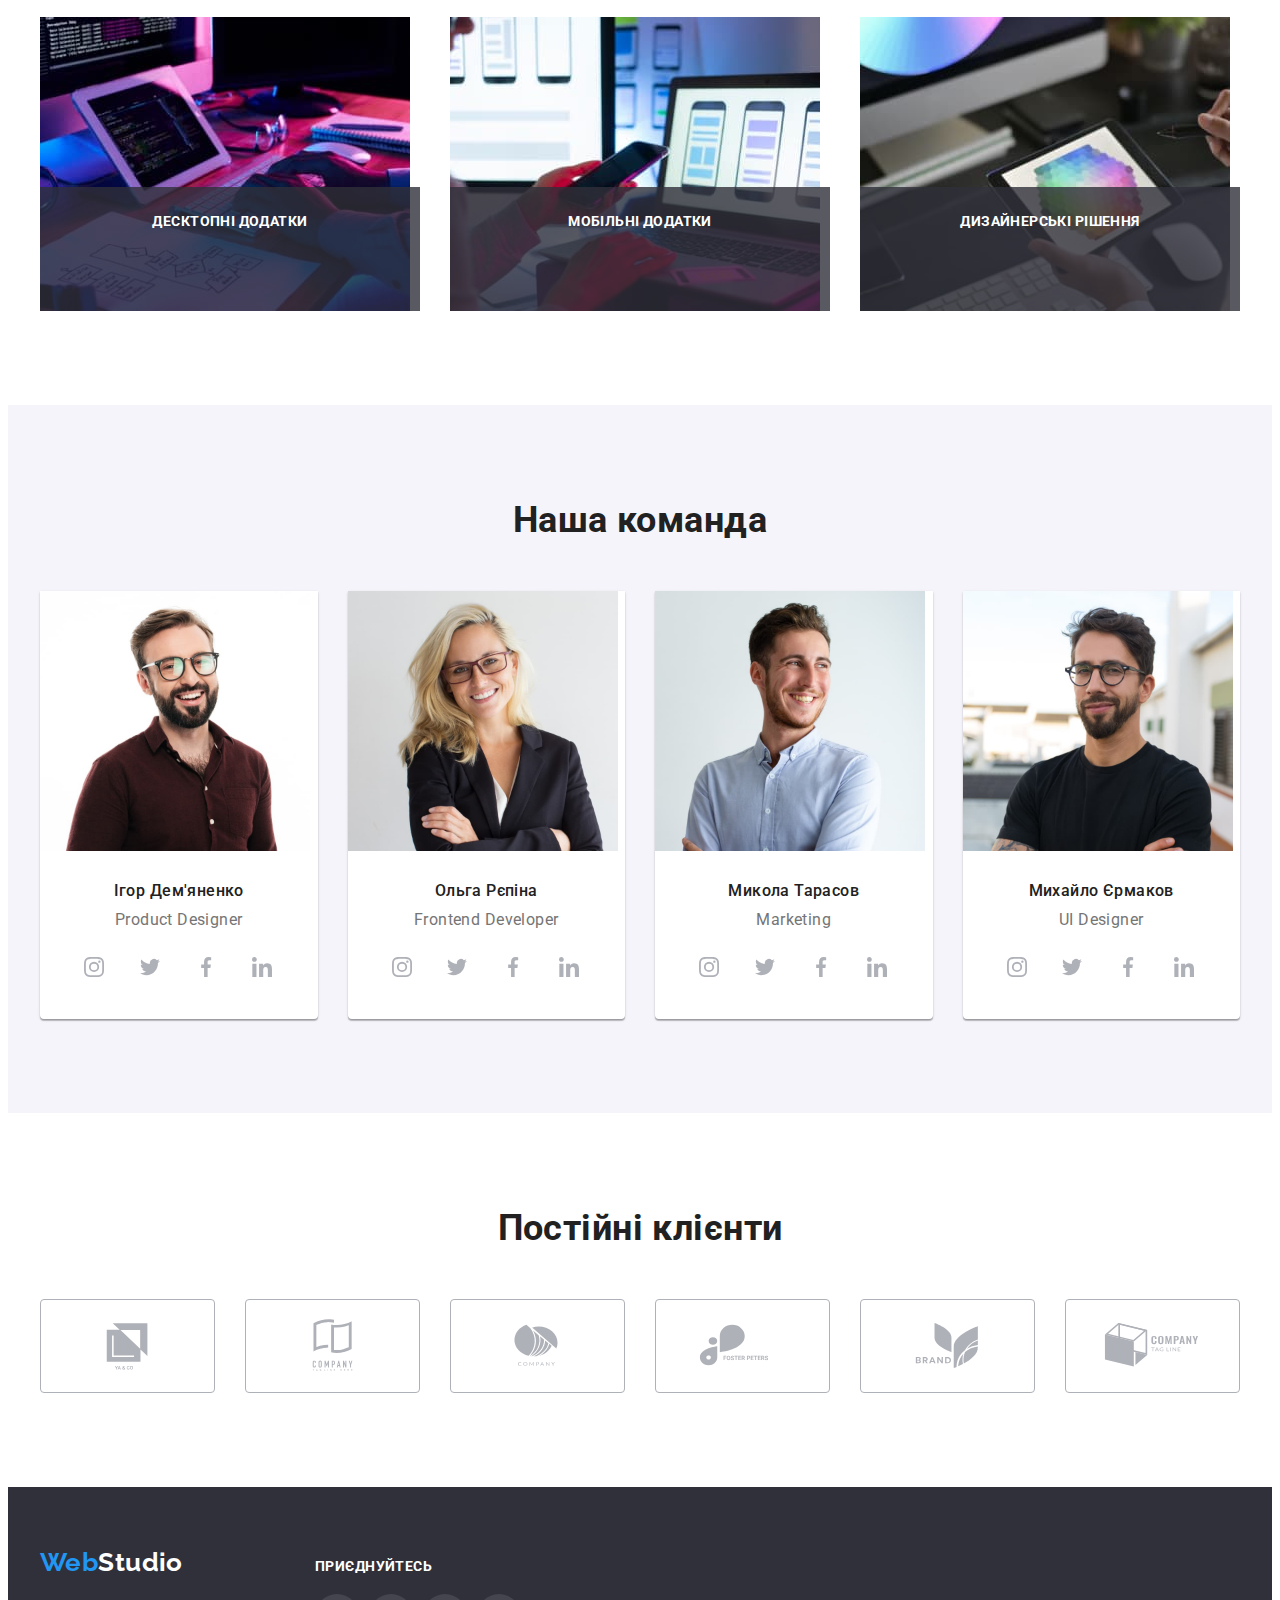
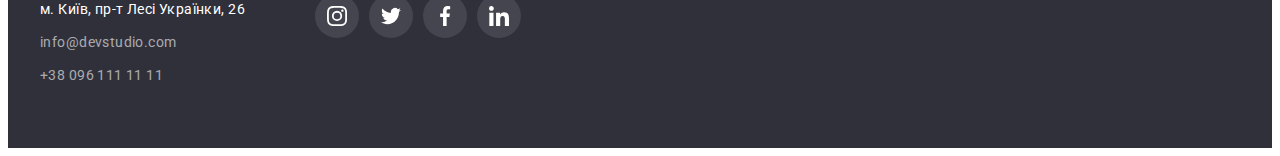
==== commit 8e947018: "transition, animation on projects card" ====
--- a/index.html
+++ b/index.html
@@ -478,7 +478,7 @@
       </div>
     </footer>
 
-    <div class="backdrop" data-modal>
+    <div class="backdrop is-hidden" data-modal>
       <div class="modal">
         <button type="button" class="modal-button" data-modal-close>
           <svg class="modal-icon" width="18" height="18">
--- a/css/styles.css
+++ b/css/styles.css
@@ -22,10 +22,12 @@
     1px 4px 6px rgba(0, 0, 0, 0.16);
   --filtr-card-shadow: 0px 3px 1px rgba(0, 0, 0, 0.1), 0px 1px 2px rgba(0, 0, 0, 0.08),
     0px 2px 2px rgba(0, 0, 0, 0.12);
-  --modal-shadow: 0px 1px 3px rgba(0, 0, 0, 0.12), 0px 1px 1px rgba(0, 0, 0, 0.14), 0px 2px 1px rgba(0, 0, 0, 0.2);
+  --modal-shadow: 0px 1px 3px rgba(0, 0, 0, 0.12), 0px 1px 1px rgba(0, 0, 0, 0.14),
+    0px 2px 1px rgba(0, 0, 0, 0.2);
   --list-gap: 30px;
   --social-gap: 10px;
   --filtr-gap: 8px;
+  --timing-function: cubic-bezier(0.4, 0, 0.2, 1);
 }
 
 body {
@@ -92,13 +94,13 @@
   margin: -1px;
 }
 
-/* page header */
+/* ----------------------page header--------------------- */
 
 .page-header {
   border-bottom: 1px solid #ececec;
 }
 
-/* logo */
+/* -------------------------logo------------------------ */
 
 .logo-header {
   margin-right: 93px;
@@ -117,7 +119,7 @@
   color: var(--accent-color);
 }
 
-/* site navigation */
+/* ---------------------site navigation-------------------- */
 
 .main-nav,
 .page-nav {
@@ -141,8 +143,10 @@
   font-size: 14px;
   line-height: 1.14;
   letter-spacing: 0.02em;
-}
-
+  transition: color 250ms var(--timing-function);
+}
+
+.site-nav .link::after,
 .site-nav .link.current::after {
   position: absolute;
   bottom: -1px;
@@ -153,6 +157,17 @@
 
   background-color: var(--accent-color);
   border-radius: 2px;
+  transform: scaleX(0);
+  transition: transform 250ms var(--timing-function);
+}
+
+.site-nav .link.current::after {
+  transform: scaleX(1);
+}
+
+.site-nav .link:hover::after,
+.site-nav .link:focus::after {
+  transform: scaleX(1);
 }
 
 .site-nav .link:hover,
@@ -186,11 +201,13 @@
   font-size: 14px;
   line-height: 1.14;
   letter-spacing: 0.02em;
+  transition: color 250ms var(--timing-function);
 }
 
 .nav-icon {
   margin-right: 10px;
   fill: currentColor;
+  transition: fill 250ms var(--timing-function);
 }
 
 .nav-icon:hover,
@@ -198,7 +215,7 @@
   fill: var(--accent-color);
 }
 
-/* hero */
+/* -------------------------hero------------------------ */
 
 .section.hero {
   padding-top: 200px;
@@ -229,7 +246,7 @@
   text-transform: uppercase;
 }
 
-/* feature */
+/* -------------------------feature------------------------ */
 
 .section.feature {
   padding-bottom: 0;
@@ -271,7 +288,7 @@
   text-transform: uppercase;
 }
 
-/* Work */
+/* -------------------------work------------------------ */
 
 .work-list {
   display: flex;
@@ -302,7 +319,7 @@
   background-color: var(--background-item-work);
 }
 
-/* Our team */
+/* ------------------------our team----------------------- */
 
 .section.team {
   background-color: var(--background-grey-color);
@@ -365,10 +382,15 @@
   color: var(--client-icon-color);
   background-color: var(--white-color);
   border-radius: 50%;
+  transition: background-color 250ms var(--timing-function);
 }
 
 .social-icon {
   fill: currentColor;
+}
+
+.team-social-link svg {
+  transition: fill 250ms var(--timing-function);
 }
 
 .team-social-link:hover,
@@ -381,7 +403,7 @@
   fill: var(--white-color);
 }
 
-/* button */
+/* -----------------------button----------------------- */
 
 .button {
   border-radius: 4px;
@@ -394,7 +416,6 @@
 }
 
 .button.primary {
-
   min-width: 216px;
   height: 50px;
 
@@ -406,11 +427,11 @@
   line-height: 1.88;
   text-align: center;
   letter-spacing: 0.06em;
+  transition: background-color 250ms var(--timing-function);
 }
 
 .button.primary:hover,
 .button.primary:focus {
-  color: var(--white-color);
   background-color: var(--background-active-button);
 }
 
@@ -423,20 +444,19 @@
   font-size: 16px;
   line-height: 1.63;
   letter-spacing: 0.03em;
+  transition: color 250ms var(--timing-function),
+    background-color 250ms var(--timing-function),
+    box-shadow 250ms var(--timing-function);
 }
 
 .button.secondary:hover,
 .button.secondary:focus {
   color: var(--white-color);
   background-color: var(--accent-color);
-}
-
-.button.secondary:hover,
-.button.secondary:focus {
   box-shadow: var(--filtr-card-shadow);
 }
 
-/* Clients */
+/* ------------------------clients----------------------- */
 
 .client-list {
   display: flex;
@@ -457,6 +477,7 @@
   border-radius: 4px;
 
   color: var(--client-icon-color);
+  transition: border 250ms var(--timing-function);
 }
 
 .client-link:hover,
@@ -473,7 +494,11 @@
   color: var(--accent-color);
 }
 
-/* Footer */
+.client-link svg {
+  transition: color 250ms var(--timing-function);
+}
+
+/* -----------------------footer---------------------- */
 
 .page-footer {
   padding-top: 60px;
@@ -506,6 +531,7 @@
 .adress-map {
   color: var(--white-color);
   font-style: normal;
+  transition: color 250ms var(--timing-function);
 }
 
 .adress-item:not(:last-child) {
@@ -516,6 +542,7 @@
 .auth-tel {
   color: var(--black-opacity-color);
   font-style: normal;
+  transition: color 250ms var(--timing-function);
 }
 
 .active-social {
@@ -531,6 +558,7 @@
   color: var(--white-color);
   background-color: var(--background-footer-icon);
   border-radius: 50%;
+  transition: background-color 250ms var(--timing-function);
 }
 
 .social-icon {
@@ -542,9 +570,9 @@
   background-color: var(--background-active-button);
 }
 
-/* CSS styles for portfolio.html */
-
-/* Filtr section */
+/* ----------------CSS styles for portfolio.html------------- */
+
+/* -----------------------filtr section---------------------- */
 
 .filtr-list {
   display: flex;
@@ -553,7 +581,7 @@
   margin-bottom: 50px;
 }
 
-/* Projects section */
+/* ---------------------Projects section---------------------- */
 
 .section .projects {
   padding-top: 0;
@@ -571,6 +599,7 @@
 
 .projects-link {
   display: block;
+  transition: box-shadow 250ms var(--timing-function);
 }
 
 .projects-link:hover,
@@ -580,20 +609,21 @@
 
 .projects-thumb {
   position: relative;
-}
-
-.projects-thumb::before {
-  content: '';
+  overflow: hidden;
+}
+
+.projects-overlay {
   position: absolute;
   left: 0;
   top: 0;
   width: 100%;
   height: 100%;
   background-color: var(--background-item-projects);
-  opacity: 0;
-}
-
-.projects-thumb-text {
+  transform: translateY(100%);
+  transition: transform 250ms var(--timing-function);
+}
+
+.projects-overlay-text {
   position: absolute;
   left: 0;
   top: 0;
@@ -606,14 +636,15 @@
   font-size: 18px;
   line-height: 1.55;
   color: var(--white-color);
-
-  opacity: 0;
-}
-
-.projects-link:hover .projects-thumb::before,
-.projects-link:hover .projects-thumb-text {
-  opacity: 1;
-}
+}
+
+.projects-link:hover .projects-overlay,
+.projects-link:focus .projects-overlay,
+.projects-link:hover .projects-overlay-text,
+.projects-link:focus .projects-overlay-text {
+  transform: translateY(0);
+}
+
 .projects-name {
   padding: 20px 24px;
   border: 1px solid var(--projects-border-color);
@@ -636,7 +667,7 @@
   line-height: 1.88;
 }
 
-/* Modal window */
+/* -----------------------Modal window---------------------- */
 
 .backdrop {
   position: fixed;
@@ -645,11 +676,17 @@
   width: 100%;
   height: 100%;
   background-color: var(--background-backdrop);
+  transform: scaleX(1);
+  opacity: 1;
+
+  transition: opacity 250ms var(--timing-function),
+    transform 250ms var(--timing-function);
 }
 
 .backdrop.is-hidden {
   opacity: 0;
   pointer-events: none;
+  transform: scaleX(0);
 }
 
 .modal {
@@ -663,6 +700,8 @@
   background-color: var(--white-color);
   box-shadow: var(--modal-shadow);
   border-radius: 4px;
+
+
 }
 
 .modal-button {
@@ -679,4 +718,4 @@
   border-radius: 50%;
   cursor: pointer;
   text-align: center;
-}
+}